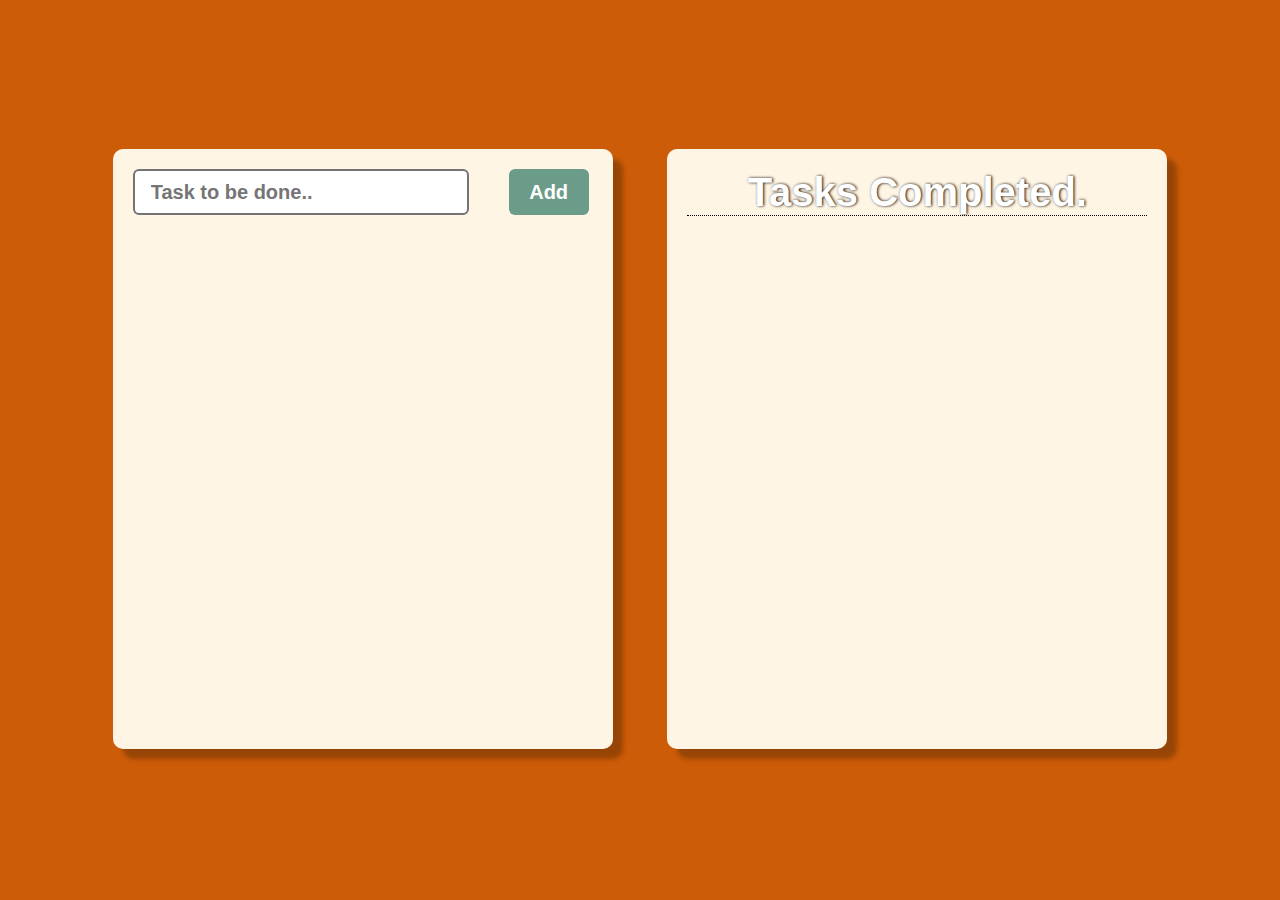
==== todolist.html @ 9a482a11 "first commit" ====
<!DOCTYPE html>
<html lang="en">
<head>
    <meta charset="UTF-8">
    <meta name="viewport" content="width=device-width, initial-scale=1.0">
    <link rel="stylesheet" href="todolist.css">
    <title>Document</title>
</head>
<body>
    <div class="container">
        <input placeholder="Task to be done.." id="textInput" autocomplete="off">
        <button id="btn">Add</button>
    </div>
</body>
    <script src="todolist.js"></script>
</html>
---- todolist.css ----
* {
    background-color: #CD5C08;
    font-family: Arial, Helvetica, sans-serif;
    font-weight: 600;
}

.screenContainer {
    display: flex;
    justify-content: space-evenly;
    align-items: center;
    height: 98vh;
    padding: 0 50px;
}

.container-completed, .container {
    display: flex;
    flex-direction: column;
    background-color: #FFF5E4;
    height: 600px;
    width: 500px;
    border-radius: 10px;
    box-shadow: #974506 10px 10px 5px;
}

.header-container-completed {
    display: flex;
    justify-content: center;
    align-items: center;
    margin: 20px;
    height: 46px;
    width: 92%;
    font-size: 40px;
    color: rgb(255, 255, 255);
    text-shadow: black 1px 0 3px;
    border-bottom: 1px dotted black;
    background-color: #FFF5E4;
}

#textInput {
    height: 40px;
    width: 300px;
    margin: 20px;
    background-color: white;
    border: 2px solid rgb(115, 115, 115);
    border-radius: 6px;
    opacity: 1;
    font-size: 20px;
    padding: 1px 16px;
    transition: 0.3s;
}

#textInput:hover {
    opacity: 0.6;
}

#btn {
    background-color: #6A9C89;
    border: none;
    border-radius: 6px;
    height: 46px;
    width: 80px;
    font-size: 20px;
    color: white;
    margin-top: -66px;
    margin-left: 396px;
    transition: 0.3s;
    cursor: pointer;
}

#btn:hover {
    opacity: 0.8;
}

.output {
    display: flex;
    justify-content: row;
    justify-content: space-between;
    background-color: #C1D8C3;
    border-radius: 5px;
    height: 10%;
    width: 450px;
    margin: 20px auto;
    color: black;
    font-size: 20px;
    border: none;
    align-items: center;
    cursor: pointer;
    transition: 0.3s;
}

.output:hover {
    filter: brightness(0.9)
}

.container2 {
    background-color: #FFF5E4;
    height: 480px;
    width: 460px;
    margin: auto;
    overflow: scroll;
    scrollbar-width: none;
}

.container3 {
    background-color: #FFF5E4;
    height: 480px;
    width: 460px;
    margin: auto;
    overflow: scroll;
    scrollbar-width: none;
}

.deleteBtn {
    display: flex;
    justify-content: center;
    align-items: center;
    height: 40px;
    width: 40px;
    border-radius: 10px;
    border: none;
    background-color: #829460;
    opacity: 0.7;
    transition: 0.3s;
    cursor: pointer;
    margin-right: 5px;
}

.deleteBtn:hover {
    opacity: 1;
}

.outputMsg {
    display: flex;
    align-items: center;
    margin: 5px;
    background-color: #C1D8C3;
    overflow: scroll;
    scrollbar-width: none;
    height: 100%;
    width: 350px;
    color: white;
    cursor: pointer;
}

.buttons {
    display: flex;
    align-items: center;
    gap: 10px;
    background-color: #C1D8C3;
    height: 100%;
    width: 90px;
    border-radius: 10px;
    margin-right: 10px;
}

.editBtn {
    display: flex;
    justify-content: center;
    align-items: center;
    height: 40px;
    width: 40px;
    border-radius: 10px;
    border: none;
    background-color: #EEEEEE;
    opacity: 0.7;
    transition: 0.3s;
    cursor: pointer;
    gap: 20px;
}

.editBtn:hover {
    opacity: 1;
}

.editInput {
    background: white;
    margin-right: 40px;
}

.confirmBtn {
    background-color: #387F39;
    height: 40px;
    width: 40px;
    border: none;
    border-radius: 10px;
    opacity: 0.8;
    transition: 0.3s;
    cursor: pointer;
}

.cancelBtn {
    background-color: #C7253E;
    height: 40px;
    width: 40px;
    border: none;
    border-radius: 10px;
    opacity: 0.8;
    transition: 0.3s;
    cursor: pointer;
}

.confirmBtn:hover {
    opacity: 1;
}

.cancelBtn:hover {
    opacity: 1;
}

.deleteIMG {
    height: 24px;
    width: 24px;
    background-color: #829460;
}

.editIMG {
    height: 24px;
    width: 24px;
    background-color: #EEEEEE;
}

.confirmIMG {
    margin-top: 4px;
    height: 24px;
    width: 24px;
    background-color: #387F39;
}

.cancelIMG {
    margin-top: 4px;
    height: 24px;
    width: 24px;
    background-color: #C7253E;
}
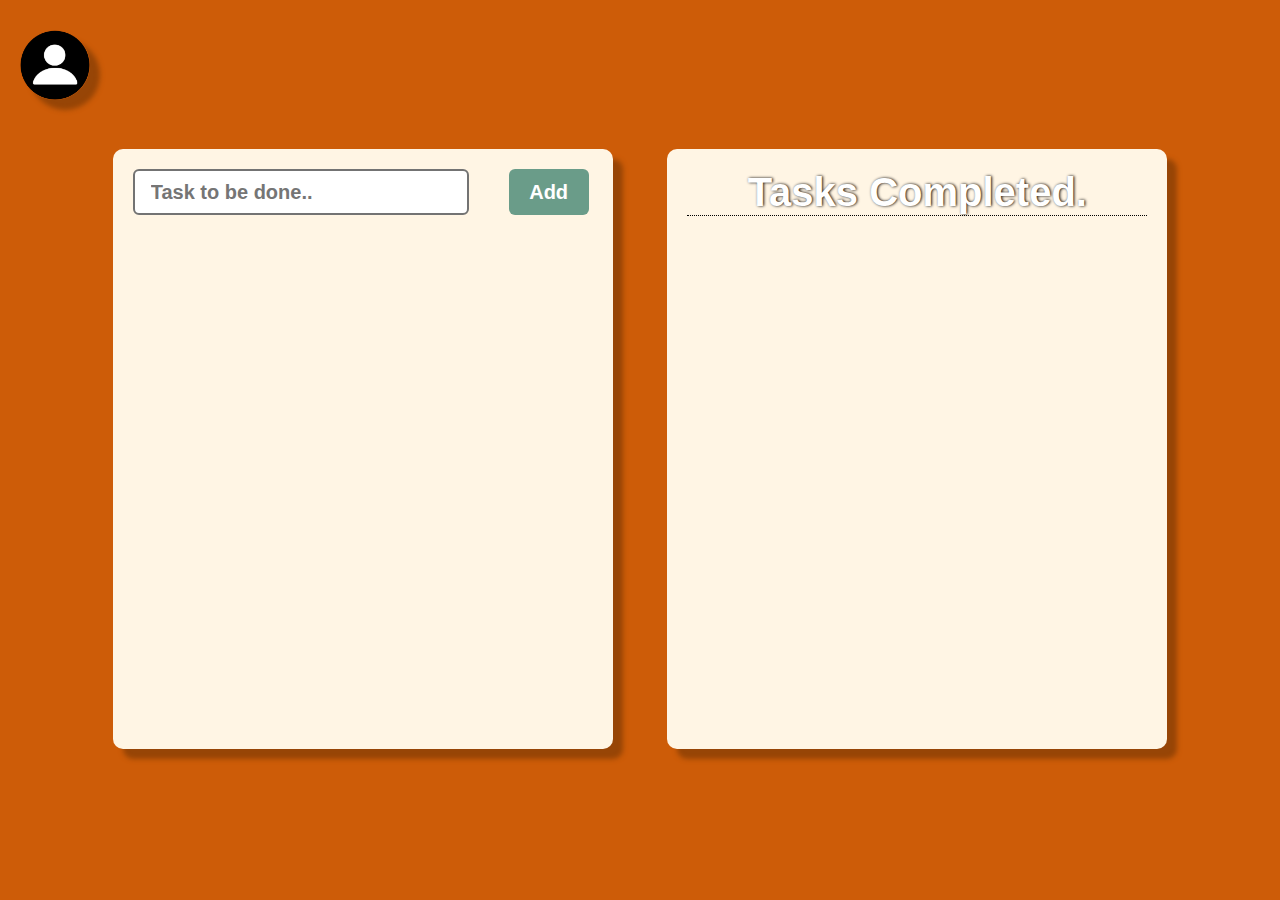
==== commit ca5da398: "first commit" ====
--- a/todolist.html
+++ b/todolist.html
@@ -4,7 +4,7 @@
     <meta charset="UTF-8">
     <meta name="viewport" content="width=device-width, initial-scale=1.0">
     <link rel="stylesheet" href="todolist.css">
-    <title>Document</title>
+    <title>To Do List</title>
 </head>
 <body>
     <div class="container">
--- a/todolist.css
+++ b/todolist.css
@@ -175,6 +175,8 @@
 .editInput {
     background: white;
     margin-right: 40px;
+    border-radius: 5px;
+    height: 25px;
 }
 
 .confirmBtn {
@@ -232,3 +234,37 @@
     width: 24px;
     background-color: #C7253E;
 }
+
+
+.profileIcon {
+    position: absolute;
+    top: 30px;
+    left: 20px;
+    height: 70px;
+    width: 70px;
+    background-color: #CD5C08;
+    border-radius: 100px;
+    cursor: pointer;
+    box-shadow: #974506 10px 10px 5px;
+}
+
+.profileContainer {
+    position: absolute;
+    top: 20px;
+    left: 120px;
+    background-color: #FFF5E4;
+    height: 100px;
+    width: 300px;
+    border-radius: 10px;
+    box-shadow: #974506 10px 10px 5px;
+}
+
+.phoneNumber-box {
+    background-color: #FFF5E4;
+    margin: 20px;
+}
+
+.email-box {
+    background-color: #FFF5E4;
+    margin: 20px;
+}